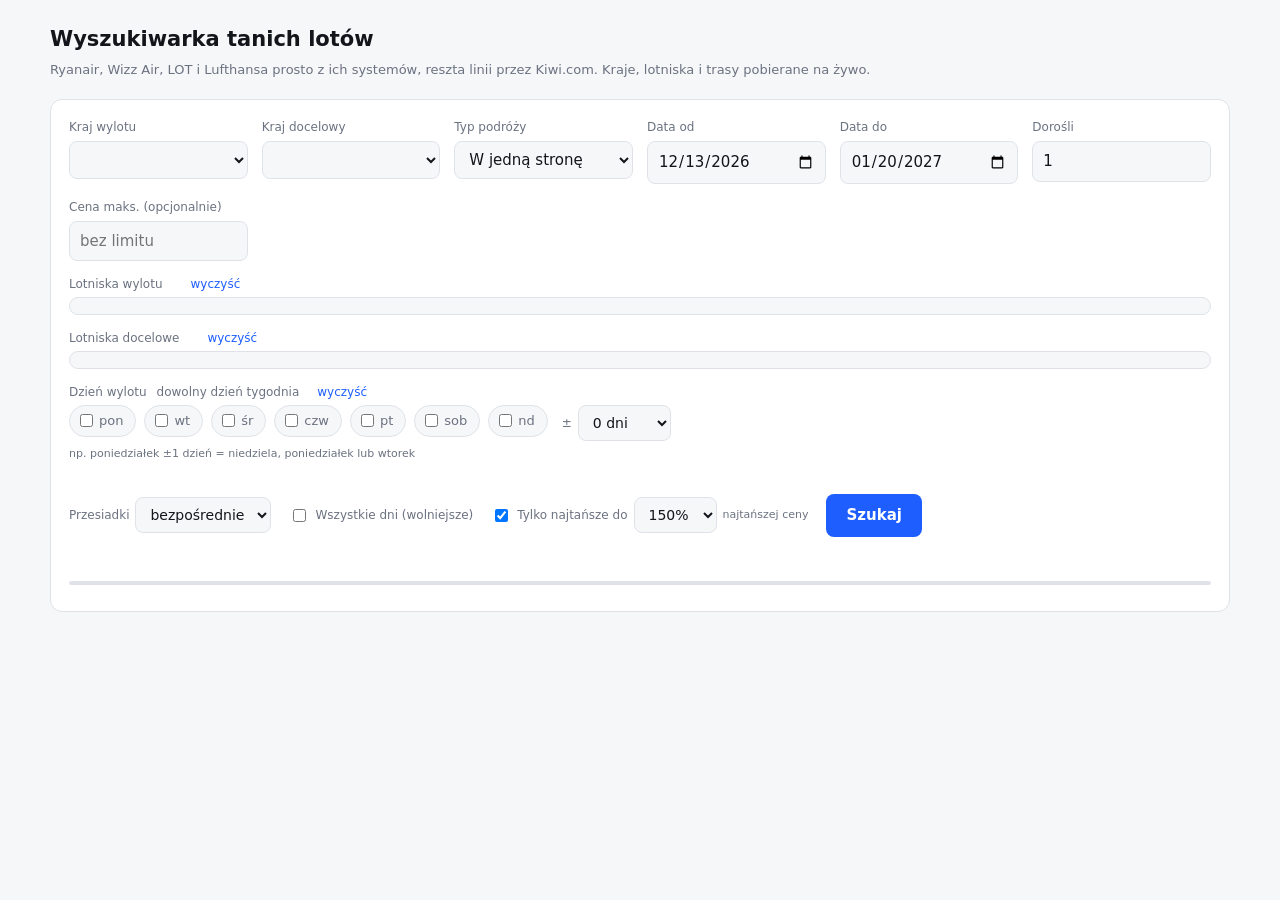
==== static/index.html @ 1afb2127 "Multi-airline fare scraper with live web UI Direct-scrapes Ryanair, Wizz Air, LOT, Lufthansa (patchr" ====
<!doctype html>
<html lang="pl">
<head>
<meta charset="utf-8">
<meta name="viewport" content="width=device-width, initial-scale=1">
<title>Wyszukiwarka tanich lotów — Ryanair, Wizz Air i inne linie</title>
<style>
  :root {
    --bg: #f6f7f9;
    --panel: #fff;
    --border: #dfe3e8;
    --text: #12151a;
    --muted: #6b7280;
    --accent: #1e5eff;
    --ryanair: #0a3d91;
    --wizzair: #c6007e;
    --ok: #067647;
    --warn: #b45309;
  }
  @media (prefers-color-scheme: dark) {
    :root {
      --bg: #0f1115; --panel: #171a21; --border: #2a2f3a;
      --text: #e8eaed; --muted: #9aa3af; --accent: #6f9bff;
      --ryanair: #6f9bff; --wizzair: #ff5fc0; --ok: #4ade80; --warn: #fbbf24;
    }
  }
  * { box-sizing: border-box; }
  [hidden] { display: none !important; }   /* .check sets display:flex */
  body {
    margin: 0; padding: 24px 16px 64px;
    font: 15px/1.5 ui-sans-serif, system-ui, -apple-system, "Segoe UI", sans-serif;
    background: var(--bg); color: var(--text);
  }
  .wrap { max-width: 1180px; margin: 0 auto; }
  h1 { font-size: 21px; margin: 0 0 4px; }
  .sub { color: var(--muted); font-size: 13px; margin-bottom: 20px; }
  .panel {
    background: var(--panel); border: 1px solid var(--border);
    border-radius: 12px; padding: 18px;
  }
  .grid {
    display: grid; gap: 14px;
    grid-template-columns: repeat(auto-fit, minmax(170px, 1fr));
  }
  label { display: block; font-size: 12px; color: var(--muted); margin-bottom: 5px; }
  select, input[type=date], input[type=number], input[type=text] {
    width: 100%; padding: 8px 10px; font: inherit; color: var(--text);
    background: var(--bg); border: 1px solid var(--border); border-radius: 8px;
  }
  select[multiple] { height: 132px; }
  .span-all { grid-column: 1 / -1; }
  body.oneway .ret { display: none; }
  .hint { font-size: 11px; color: var(--muted); margin-top: 4px; }
  .split { color: var(--muted); font-weight: 400; font-size: 12px; }
  .row { display: flex; flex-wrap: wrap; gap: 18px; align-items: center; margin-top: 16px; }
  .check { display: flex; align-items: center; gap: 6px; font-size: 14px; }
  button {
    padding: 10px 20px; font: inherit; font-weight: 600; cursor: pointer;
    background: var(--accent); color: #fff; border: 0; border-radius: 8px;
  }
  button:disabled { opacity: .55; cursor: default; }
  button.ghost {
    background: transparent; color: var(--text); border: 1px solid var(--border);
    font-weight: 500;
  }
  #status { margin-top: 16px; font-size: 13px; color: var(--muted); min-height: 20px; }
  .bar { height: 4px; background: var(--border); border-radius: 3px; overflow: hidden; margin-top: 8px; }
  .bar > i { display: block; height: 100%; width: 0; background: var(--accent); transition: width .2s; }
  .warns { margin-top: 8px; font-size: 12px; color: var(--warn); }
  .warns div { white-space: pre-wrap; word-break: break-word; }
  .results { margin-top: 22px; }
  .tools { display: flex; flex-wrap: wrap; gap: 12px; align-items: center; margin-bottom: 10px; }
  .tools input { max-width: 240px; }
  .scroll { overflow-x: auto; border: 1px solid var(--border); border-radius: 12px; }
  table { border-collapse: collapse; width: 100%; font-size: 14px; background: var(--panel); }
  th, td { padding: 8px 12px; text-align: left; border-bottom: 1px solid var(--border); vertical-align: top; }
  th { font-size: 12px; color: var(--muted); cursor: pointer; user-select: none; position: sticky; top: 0; background: var(--panel); white-space: nowrap; }
  /* price + actions pinned to the right edge so the fare is always on screen,
     however narrow the window is */
  th.pricecol, td.pricecol {
    position: sticky; right: 0; background: var(--panel); text-align: right;
    box-shadow: -8px 0 8px -8px rgba(0,0,0,.45);
  }
  th.pricecol { z-index: 2; }
  td.nowrapcell { white-space: nowrap; }
  .sub2 { font-size: 11.5px; color: var(--muted); margin-top: 2px;
          max-width: 26ch; overflow: hidden; text-overflow: ellipsis; white-space: nowrap; }
  .linklike { background: none; border: 0; color: var(--accent); font: inherit;
              font-size: 13px; padding: 0 0 0 8px; cursor: pointer; }
  /* the panel sits in a <tr> right under its flight. Two things keep the table's
     auto-layout from reacting to it: the cell spans every column, and the panel
     is width-contained so its min-content never widens a column. */
  .staysrow > td {
    padding: 0; background: var(--bg);
    border-left: 3px solid var(--accent);
  }
  .stays { padding: 16px 18px; contain: inline-size; }
  .frow.open > td { background: color-mix(in srgb, var(--accent) 7%, transparent); }
  .frow.open > td.pricecol { background: color-mix(in srgb, var(--accent) 7%, var(--panel)); }
  .stays-btn.active { color: var(--text); font-weight: 600; text-decoration: underline; }
  .stays h4 { margin: 0 0 12px; font-size: 14px; }
  .stays section { margin-bottom: 14px; }
  .stays .sectlabel { font-size: 11px; color: var(--muted); text-transform: uppercase;
                       letter-spacing: .04em; margin-bottom: 7px; }
  .stays .field-grid {
    display: grid; gap: 10px; margin-bottom: 14px;
    grid-template-columns: repeat(auto-fit, minmax(110px, 1fr));
  }
  .stays .field-grid > div { display: flex; flex-direction: column; }
  .stays .field-grid input, .stays .field-grid select { width: 100%; }
  .chiprow { display: flex; flex-wrap: wrap; gap: 8px; }
  .chip {
    display: inline-flex; align-items: center; gap: 6px;
    border: 1px solid var(--border); border-radius: 999px;
    padding: 5px 12px 5px 10px; font-size: 13px; cursor: pointer;
    background: var(--bg); user-select: none;
  }
  .chip input { margin: 0; width: auto; accent-color: var(--accent); }
  .chip:has(input:checked) {
    background: var(--accent); border-color: var(--accent); color: #fff;
  }
  .chip:has(input:checked) .srcs { color: rgba(255,255,255,.75); }

  /* airport pickers: a scrollable chip list beats <select multiple>, which
     needs ctrl/cmd-click to multi-select and shows no hint that it does */
  .airports {
    border: 1px solid var(--border); border-radius: 10px; background: var(--bg);
    padding: 8px; max-height: 148px; overflow-y: auto;
  }
  .airports .chip { font-size: 12.5px; padding: 4px 10px 4px 8px; }
  .airports .chip .code { font-weight: 700; }
  .airports .chip .nm { color: var(--muted); }
  .airports .chip:has(input:checked) .nm { color: rgba(255,255,255,.75); }
  .pickhead {
    display: flex; align-items: baseline; gap: 10px; flex-wrap: wrap;
    margin-bottom: 4px;
  }
  .pickhead .picksum { font-size: 12px; color: var(--muted); }
  .pickhead .linklike { font-size: 12px; }
  .stays .actionrow { display: flex; align-items: center; gap: 12px; margin-top: 14px; flex-wrap: wrap; }
  .stays .big { display: flex; gap: 10px; flex-wrap: wrap; margin-top: 14px; }
  .stays .big a { display: inline-block; padding: 8px 14px; border-radius: 8px;
                  background: var(--accent); color: #fff; text-decoration: none; font-weight: 600; }
  .stays .big a.alt { background: transparent; color: var(--text); border: 1px solid var(--border); }
  .places { display: grid; gap: 6px; grid-template-columns: repeat(auto-fill, minmax(280px, 1fr)); }
  .place { border: 1px solid var(--border); border-radius: 8px; padding: 8px 10px;
           font-size: 13px; background: var(--panel); }
  .place .meta { color: var(--muted); font-size: 11.5px; margin-top: 3px; }
  .place .ptop { display: flex; justify-content: space-between; align-items: baseline; gap: 8px; margin-bottom: 4px; }
  .pprice { font-weight: 700; font-variant-numeric: tabular-nums; }
  .tag.airbnb { color: #ff5a5f; }
  .tag.booking { color: #4a8cff; }
  .tag.google { color: #34a853; }
  .srcs { font-size: 9px; color: var(--muted); margin-left: 4px; letter-spacing: .5px; }
  th.sorted::after { content: " ↕"; }
  tbody tr:last-child td { border-bottom: 0; }
  .tag { font-size: 11px; font-weight: 700; letter-spacing: .04em; }
  .tag.ryanair { color: var(--ryanair); }
  .tag.wizzair { color: var(--wizzair); }
  .tag.lot { color: var(--warn); }
  .tag.kiwi { color: var(--ok); }
  .tag.lufthansa { color: #f0c14b; }
  .tag.chinaairlines { color: #d9376e; }
  .tag.easyjet { color: #ff6600; }
  .tag.combo { color: #a78bfa; }
  .price { font-variant-numeric: tabular-nums; font-weight: 600; }
  .best { color: var(--ok); }
  a { color: var(--accent); }
  .empty { padding: 26px; text-align: center; color: var(--muted); }
</style>
</head>
<body>
<div class="wrap">
  <h1>Wyszukiwarka tanich lotów</h1>
  <div class="sub">Ryanair, Wizz Air, LOT i Lufthansa prosto z ich systemów, reszta linii przez Kiwi.com. Kraje, lotniska i trasy pobierane na żywo.</div>

  <div class="panel">
    <div class="grid">
      <div>
        <label for="from">Kraj wylotu</label>
        <select id="from"></select>
      </div>
      <div>
        <label for="to">Kraj docelowy</label>
        <select id="to"></select>
      </div>
      <div>
        <label for="trip">Typ podróży</label>
        <select id="trip">
          <option value="oneway">W jedną stronę</option>
          <option value="return">Powrotny</option>
        </select>
      </div>
      <div class="tripOnly" hidden>
        <label for="nights">Pobyt (nocy)</label>
        <input type="number" id="nights" value="7" min="0" max="60">
      </div>
      <div class="tripOnly" hidden>
        <label for="nightsTol">Tolerancja ± (dni)</label>
        <input type="number" id="nightsTol" value="2" min="0" max="14">
        <div class="hint" id="nightsHint">szuka pobytów 5–9 nocy</div>
      </div>
      <div>
        <label for="dateFrom">Data od</label>
        <input type="date" id="dateFrom">
      </div>
      <div>
        <label for="dateTo">Data do</label>
        <input type="date" id="dateTo">
      </div>
      <div>
        <label for="adults">Dorośli</label>
        <input type="number" id="adults" value="1" min="1" max="9">
      </div>
      <div>
        <label for="maxPrice">Cena maks. (opcjonalnie)</label>
        <input type="number" id="maxPrice" min="0" step="10" placeholder="bez limitu">
      </div>
      <div class="span-all">
        <div class="pickhead">
          <label style="margin:0">Lotniska wylotu</label>
          <span class="picksum" id="originsSum"></span>
          <button type="button" class="linklike" data-clear="origins">wyczyść</button>
        </div>
        <div class="airports chiprow" id="origins"></div>
      </div>
      <div class="span-all">
        <div class="pickhead">
          <label style="margin:0">Lotniska docelowe</label>
          <span class="picksum" id="destsSum"></span>
          <button type="button" class="linklike" data-clear="dests">wyczyść</button>
        </div>
        <div class="airports chiprow" id="dests"></div>
      </div>
      <div class="span-all">
        <div class="pickhead">
          <label style="margin:0">Dzień wylotu</label>
          <span class="picksum" id="weekdaysSum"></span>
          <button type="button" class="linklike" data-clear="weekdays">wyczyść</button>
        </div>
        <div class="chiprow" id="weekdays">
          <label class="chip"><input type="checkbox" value="0"><span>pon</span></label>
          <label class="chip"><input type="checkbox" value="1"><span>wt</span></label>
          <label class="chip"><input type="checkbox" value="2"><span>śr</span></label>
          <label class="chip"><input type="checkbox" value="3"><span>czw</span></label>
          <label class="chip"><input type="checkbox" value="4"><span>pt</span></label>
          <label class="chip"><input type="checkbox" value="5"><span>sob</span></label>
          <label class="chip"><input type="checkbox" value="6"><span>nd</span></label>
          <span class="check" style="margin-left:6px">
            <label for="weekdayTol" style="margin:0">±</label>
            <select id="weekdayTol" style="width:auto">
              <option value="0">0 dni</option>
              <option value="1">1 dzień</option>
              <option value="2">2 dni</option>
            </select>
          </span>
        </div>
        <div class="hint">np. poniedziałek ±1 dzień = niedziela, poniedziałek lub wtorek</div>
      </div>
      <div class="span-all comboOnly" hidden>
        <div class="pickhead">
          <label style="margin:0">Powrót na lotnisko</label>
          <span class="picksum" id="returnDestsSum"></span>
          <button type="button" class="linklike" data-clear="returnDests">wyczyść</button>
        </div>
        <div class="airports chiprow" id="returnDests"></div>
        <div class="hint">np. wylot z GDN, powrót do POZ — dwa osobne bilety</div>
      </div>
    </div>

    <div class="row" id="carrierRow"></div>

    <div class="row tripOnly" hidden>
      <span class="check">
        <input type="checkbox" id="combos">
        <label for="combos" style="margin:0">Łącz 2 bilety w jedną podróż</label>
      </span>
      <span class="check comboOnly" hidden>
        <input type="checkbox" id="mixedCarriers" checked>
        <label for="mixedCarriers" style="margin:0">Różne linie tam i z powrotem</label>
      </span>
      <span class="check comboOnly" hidden>
        <input type="checkbox" id="openJaw">
        <label for="openJaw" style="margin:0">Powrót na inne lotnisko</label>
      </span>
    </div>

    <div class="row">
      <span class="check" id="stopsWrap">
        <label for="maxStops" style="margin:0">Przesiadki</label>
        <select id="maxStops" style="width:auto">
          <option value="0">bezpośrednie</option>
          <option value="1">max 1</option>
          <option value="2">max 2</option>
        </select>
      </span>
      <span class="check"><input type="checkbox" id="allDays"><label for="allDays" style="margin:0">Wszystkie dni (wolniejsze)</label></span>
      <span class="check">
        <input type="checkbox" id="cheapOnly" checked>
        <label for="cheapOnly" style="margin:0">Tylko najtańsze do</label>
        <select id="maxRatio" style="width:auto">
          <option value="1.25">125%</option>
          <option value="1.5" selected>150%</option>
          <option value="2">200%</option>
          <option value="3">300%</option>
        </select>
        <span class="hint" style="margin:0">najtańszej ceny</span>
      </span>
      <button id="go">Szukaj</button>
      <button id="stop" class="ghost" hidden>Przerwij</button>
    </div>

    <div id="status"></div>
    <div class="bar"><i id="barFill"></i></div>
    <div class="warns" id="warns"></div>
  </div>

  <div class="results" id="results" hidden>
    <div class="tools">
      <input type="text" id="filter" placeholder="Filtruj (np. BCN, KRK, 09-28)">
      <button class="ghost" id="csv">Pobierz CSV</button>
      <span id="count" class="sub" style="margin:0"></span>
    </div>
    <div class="scroll">
      <table>
        <thead><tr>
          <th data-k="airline">Linia</th>
          <th data-k="origin">Trasa</th>
          <th data-k="date">Wylot</th>
          <th data-k="date_back" class="ret">Powrót</th>
          <th data-k="nights" class="ret">Noce</th>
          <th data-k="price" class="pricecol">Cena</th>
          <th class="pricecol"></th>
        </tr></thead>
        <tbody id="tbody"></tbody>
      </table>
    </div>
  </div>
</div>

<script>
const $ = (id) => document.getElementById(id);
let ROWS = [], VIEW = [], SORT = { key: "price", dir: 1 }, ES = null, CARRIERS = [];
const STAYS_DEFAULTS = { radius: 30, adults: 2, bedrooms: 1, type: "any", nights: 7 };
let STAY_META = null;
const CARRIER_TAG = {
  ryanair: "RYANAIR", wizzair: "WIZZ", lot: "LOT", kiwi: "KIWI",
  lufthansa: "LUFTHANSA", chinaairlines: "CHINA AIR", easyjet: "EASYJET",
  combo: "2 BILETY",
};

async function loadCarriers() {
  CARRIERS = await (await fetch("/api/carriers")).json();
  $("carrierRow").innerHTML = CARRIERS.map(c => `
    <span class="check">
      <input type="checkbox" id="c_${c.key}" value="${c.key}" ${c.key === "kiwi" ? "" : "checked"}>
      <label for="c_${c.key}" style="margin:0">${c.label}</label>
    </span>`).join("");
}

function selectedCarriers() {
  return CARRIERS.map(c => c.key).filter(k => $("c_" + k)?.checked);
}

function iso(d) { return d.toISOString().slice(0, 10); }
function addDays(d, n) { const x = new Date(d); x.setDate(x.getDate() + n); return x; }

async function loadCountries() {
  const res = await fetch("/api/countries");
  const list = await res.json();
  for (const sel of [$("from"), $("to")]) {
    sel.innerHTML = list
      .map(c => `<option value="${c.code}">${c.name} (${c.code.toUpperCase()})</option>`)
      .join("");
  }
  // sensible defaults, still fully changeable
  if (list.some(c => c.code === "pl")) $("from").value = "pl";
  if (list.some(c => c.code === "es")) $("to").value = "es";
  loadOrigins();
  loadDests();
}

// ---- airport pickers -------------------------------------------------------
// Chips rather than <select multiple>: multi-select there needs ctrl/cmd-click
// and gives no sign that it does, so an unfamiliar visitor can only ever pick
// one airport (and silently replaces their pick every time they click).

const PICK_EMPTY = {
  origins: "wszystkie lotniska w kraju wylotu",
  dests: "cały kraj docelowy",
  returnDests: "to samo lotnisko co wylot",
  weekdays: "dowolny dzień tygodnia",
};
const DAY_NAMES = ["pon", "wt", "śr", "czw", "pt", "sob", "nd"];

function picked(id) {
  return [...$(id).querySelectorAll("input:checked")].map(i => i.value);
}

// same wrap-around rule the server applies, so the summary can't disagree
// with what the search actually accepts
function expandWeekdays(days, tol) {
  const out = new Set();
  for (const d of days.map(Number))
    for (let k = -tol; k <= tol; k++) out.add(((d + k) % 7 + 7) % 7);
  return [...out].sort((a, b) => a - b);
}

function syncPickSummary(id) {
  const sel = picked(id);
  if (id === "weekdays") {
    const tol = +$("weekdayTol").value || 0;
    $("weekdaysSum").textContent = sel.length
      ? `wylot w: ${expandWeekdays(sel, tol).map(d => DAY_NAMES[d]).join(", ")}`
      : PICK_EMPTY.weekdays;
    return;
  }
  $(id + "Sum").textContent = sel.length
    ? `wybrano: ${sel.join(", ")}`
    : PICK_EMPTY[id];
}

async function loadAirports(id, country) {
  const box = $(id);
  box.innerHTML = `<span class="picksum">ładowanie…</span>`;
  const res = await fetch("/api/airports?country=" + encodeURIComponent(country));
  const list = await res.json();
  box.innerHTML = list.map(a => `
    <label class="chip">
      <input type="checkbox" value="${a.code}">
      <span class="code">${a.code}</span><span class="nm">${esc(a.name)}</span>
    </label>`).join("") || `<span class="picksum">brak lotnisk</span>`;
  syncPickSummary(id);
}

const loadOrigins = () => loadAirports("origins", $("from").value);
const loadDests = () => loadAirports("dests", $("to").value);
// open-jaw returns land back in the origin country, so the airport list to
// pick from is the same one the outbound departs from
const loadReturnDests = () => loadAirports("returnDests", $("from").value);

document.addEventListener("change", (ev) => {
  const box = ev.target.closest(".airports, #weekdays");
  if (box) syncPickSummary(box.id);
  // the tolerance select lives inside #weekdays but changing it has to
  // re-expand the summary too
  if (ev.target.id === "weekdayTol") syncPickSummary("weekdays");
});
document.addEventListener("click", (ev) => {
  const btn = ev.target.closest("[data-clear]");
  if (!btn) return;
  const id = btn.dataset.clear;
  $(id).querySelectorAll("input:checked").forEach(i => { i.checked = false; });
  syncPickSummary(id);
});

function setStatus(text, pct) {
  $("status").textContent = text;
  if (pct !== undefined) $("barFill").style.width = Math.min(100, pct) + "%";
}

function render() {
  const q = $("filter").value.trim().toLowerCase();
  let rows = ROWS;
  if (q) {
    rows = rows.filter(r =>
      [r.carrier, r.airline, r.origin, r.origin_name, r.dest, r.dest_name,
       r.date, r.flight_number].join(" ").toLowerCase().includes(q));
  }
  rows = [...rows].sort((a, b) => {
    const x = a[SORT.key], y = b[SORT.key];
    if (typeof x === "number" && typeof y === "number") return (x - y) * SORT.dir;
    return String(x).localeCompare(String(y)) * SORT.dir;
  });

  VIEW = rows;
  const cheapest = rows.length ? Math.min(...rows.map(r => r.price)) : null;
  $("tbody").innerHTML = rows.map((r, i) => `
    <tr class="frow" data-i="${i}">
      <td>
        <span class="tag ${r.carrier}">${CARRIER_TAG[r.carrier] || r.carrier}</span>
        <div class="sub2">${r.airline || ""}${r.airline_back && r.airline_back !== r.airline ? " / " + r.airline_back : ""}</div>
      </td>
      <td>
        <b>${r.origin} → ${r.dest}${r.dest_back ? ` → ${r.dest_back}` : ""}</b>
        <div class="sub2">${[r.origin_name, r.dest_name, r.dest_back_name].filter(Boolean).join(" · ")}${
          r.stops ? ` · ${r.stops} przes.` : ""}${
          r.dest_back ? " · powrót na inne lotnisko" : ""}</div>
      </td>
      <td>${r.date}<div class="sub2">${[r.times, r.flight_number].filter(Boolean).join(" · ")}</div></td>
      <td class="ret">${r.date_back || ""}<div class="sub2">${
        [r.times_back, r.flight_number_back].filter(Boolean).join(" · ")}</div></td>
      <td class="ret">${r.nights ?? ""}</td>
      <td class="price pricecol ${r.price === cheapest ? "best" : ""}">${r.price.toFixed(2)} ${r.currency}${
        r.price_out != null && r.price_back != null
          ? `<div class="split">${r.price_out.toFixed(2)} + ${r.price_back.toFixed(2)}</div>` : ""}</td>
      <td class="pricecol nowrapcell">
        ${r.link_back
          ? `<a href="${r.link}" target="_blank" rel="noopener noreferrer">bilet tam ↗</a>
             <a href="${r.link_back}" target="_blank" rel="noopener noreferrer">bilet powrót ↗</a>`
          : `<a href="${r.link}" target="_blank" rel="noopener noreferrer">lot ↗</a>`}
        <button class="linklike stays-btn" data-i="${i}">noclegi</button>
      </td>
    </tr>`).join("") ||
    `<tr><td colspan="7" class="empty">Brak wyników dla tego filtra.</td></tr>`;

  $("count").textContent = `${rows.length} z ${ROWS.length} wyników`;
  document.querySelectorAll("th[data-k]").forEach(th =>
    th.classList.toggle("sorted", th.dataset.k === SORT.key));

  // row indices just got rebuilt (sort/filter/new results) - a panel open
  // against the old numbering would silently point at the wrong flight
  closeStaysPanel();
}

// ---- stays panel -----------------------------------------------------------

function addDaysISO(iso, n) {
  const d = new Date(iso + "T12:00:00");
  d.setDate(d.getDate() + n);
  return d.toISOString().slice(0, 10);
}

function staysForm(i, r) {
  const checkout = r.date_back || addDaysISO(r.date, STAYS_DEFAULTS.nights);
  return `
    <div class="stays" data-i="${i}">
      <h4>Noclegi w okolicy ${r.dest}${r.dest_name ? " · " + r.dest_name : ""}</h4>

      <div class="field-grid">
        <div><label>Zameldowanie</label><input type="date" class="s-in" value="${r.date}"></div>
        <div><label>Wymeldowanie</label><input type="date" class="s-out" value="${checkout}"></div>
        <div><label>Promień (km)</label><input type="number" class="s-radius" min="1" max="200" value="${STAYS_DEFAULTS.radius}"></div>
        <div><label>Dorośli</label><input type="number" class="s-adults" min="1" max="16" value="${STAYS_DEFAULTS.adults}"></div>
        <div><label>Sypialnie</label><input type="number" class="s-bedrooms" min="0" max="10" value="${STAYS_DEFAULTS.bedrooms}"></div>
        <div><label>Rodzaj</label>
          <select class="s-type">
            <option value="any">dowolny</option>
            <option value="apartment">apartament</option>
            <option value="hotel">hotel</option>
            <option value="hostel">hostel</option>
          </select>
        </div>
        <div><label>Cena/noc od</label><input type="number" class="s-minnight" min="0" step="50" placeholder="brak"></div>
        <div><label>Cena/noc do</label><input type="number" class="s-maxnight" min="0" step="50" placeholder="brak"></div>
      </div>

      <section>
        <div class="sectlabel">Źródła</div>
        <div class="chiprow s-sources"></div>
      </section>

      <section>
        <div class="sectlabel">Filtry</div>
        <div class="chiprow s-filters"></div>
      </section>

      <div class="actionrow">
        <button class="s-go">Szukaj noclegów</button>
        <span class="sub s-support"></span>
      </div>
      <div class="s-out-area"><span class="sub">Ustaw filtry i kliknij „Szukaj noclegów”.</span></div>
    </div>`;
}

const SOURCE_LABEL = { airbnb: "Airbnb", booking: "Booking", google: "Google" };

// Names/addresses/blurbs come straight from scraped third-party pages and can
// contain stray "<" from markup the scraper's regex stripper didn't fully
// clean (seen from Booking: `<h4 role="link" tab<="" div="">`). Inserted raw
// via innerHTML that opens a real, unclosed element that swallows every card
// after it as its children - the whole stays list collapses into one nested
// blob. Every scraped string goes through this before it touches innerHTML.
function esc(s) {
  return String(s ?? "").replace(/[&<>"']/g, c => ({
    "&": "&amp;", "<": "&lt;", ">": "&gt;", '"': "&quot;", "'": "&#39;",
  }[c]));
}

async function loadStayFilters() {
  if (STAY_META) return STAY_META;
  STAY_META = await (await fetch("/api/stay-filters")).json();
  return STAY_META;
}

function fillStayControls(box) {
  box.querySelector(".s-sources").innerHTML = STAY_META.sources.map(s => `
    <label class="chip"><input type="checkbox" class="s-src" value="${s}" checked>${SOURCE_LABEL[s] || s}</label>`).join("");
  box.querySelector(".s-filters").innerHTML = STAY_META.filters.map(f => `
    <label class="chip" title="obsługują: ${f.sources.map(s => SOURCE_LABEL[s]).join(", ") || "brak"}">
      <input type="checkbox" class="s-flt" value="${f.key}">${f.label}<span class="srcs">${
        f.sources.map(s => SOURCE_LABEL[s][0]).join("")}</span></label>`).join("");
  const sync = () => {
    const picked = [...box.querySelectorAll(".s-flt:checked")].map(i => i.value);
    const usable = STAY_META.sources.filter(s =>
      picked.every(k => (STAY_META.filters.find(f => f.key === k) || {}).sources.includes(s)));
    box.querySelector(".s-support").textContent = picked.length
      ? `Wybrane filtry obsługują: ${usable.map(s => SOURCE_LABEL[s]).join(", ") || "żadne źródło"}`
      : "Bez filtrów przeszukane zostaną wszystkie zaznaczone źródła.";
  };
  box.querySelectorAll(".s-flt").forEach(i => i.addEventListener("change", sync));
  sync();
}

async function runStays(box, dest) {
  const val = (c) => box.querySelector(c).value;
  const area = box.querySelector(".s-out-area");
  const sources = [...box.querySelectorAll(".s-src:checked")].map(i => i.value);
  const filters = [...box.querySelectorAll(".s-flt:checked")].map(i => i.value);
  if (!sources.length) { area.innerHTML = `<span class="warns">Zaznacz co najmniej jedno źródło.</span>`; return; }
  area.innerHTML = `<span class="sub">Szukam noclegów (${sources.join(" + ")})… Booking i Google uruchamiają przeglądarkę, pierwsze wyszukanie trwa dłużej.</span>`;

  const p = new URLSearchParams({
    dest, checkin: val(".s-in"), checkout: val(".s-out"),
    radius_km: val(".s-radius"), adults: val(".s-adults"),
    bedrooms: val(".s-bedrooms"), type: val(".s-type"),
    sources: sources.join(","), filters: filters.join(","),
  });
  if (val(".s-minnight")) p.set("min_night", val(".s-minnight"));
  if (val(".s-maxnight")) p.set("max_night", val(".s-maxnight"));

  let d;
  try {
    const res = await fetch("/api/stays?" + p.toString());
    d = await res.json();
    if (d.error) throw new Error(d.error);
  } catch (e) {
    area.innerHTML = `<span class="warns">Nie udało się pobrać: ${esc(e.message)}</span>`;
    return;
  }

  const nights = d.nights;
  const cheapest = d.listings.reduce(
    (m, s) => (s.price_total && (m === null || s.price_total < m) ? s.price_total : m), null);

  const cards = d.listings.map(s => {
    const total = s.price_total
      ? `${Math.round(s.price_total).toLocaleString("pl-PL")} ${s.currency}`
      : (s.price_label || "—");
    const perNight = s.price_per_night
      ? `${Math.round(s.price_per_night).toLocaleString("pl-PL")} ${s.currency}/noc` : "";
    const km = s.distance_km != null ? `${s.distance_km} km od lotniska`
      : (s.distance_center_km != null ? `~${s.distance_center_km} km od centrum` : "");
    const safeLink = /^https:\/\//.test(s.link || "") ? s.link : "#";
    return `
      <div class="place">
        <div class="ptop">
          <span class="tag ${s.source}">${(SOURCE_LABEL[s.source] || s.source).toUpperCase()}</span>
          <span class="pprice ${s.price_total === cheapest ? "best" : ""}">${esc(total)}</span>
        </div>
        <a href="${esc(safeLink)}" target="_blank" rel="noopener noreferrer">${esc(s.name) || "(bez nazwy)"}</a>
        <div class="meta">${esc([perNight, s.rating ? "★ " + s.rating : "", km,
          s.provider ? "przez " + s.provider : "", s.kind].filter(Boolean).join(" · "))}</div>
      </div>`;
  }).join("");

  const errs = esc(Object.entries(d.errors || {})
    .map(([k, v]) => `${SOURCE_LABEL[k] || k}: ${v}`).join(" · "));
  const skipped = esc(Object.entries(d.sources_skipped || {})
    .map(([k, why]) => `${SOURCE_LABEL[k] || k} pominięty (brak filtru: ${why.join(", ")})`)
    .join(" · "));
  area.innerHTML = `
    <div class="sub">${d.listings.length} ofert na ${nights} nocy w promieniu ${d.radius_km} km od ${esc(d.airport.code)}
      · źródła: ${esc(d.sources_used.map(s => SOURCE_LABEL[s]).join(", ")) || "brak"}${
      skipped ? ` · ${skipped}` : ""}${errs ? ` · <span class="warns">${errs}</span>` : ""}</div>
    <div class="places" style="margin:8px 0 12px">${cards || "<span class='sub'>Brak ofert dla tych filtrów.</span>"}</div>
    <div class="big">
      <a href="${esc(d.links.booking)}" target="_blank" rel="noopener noreferrer">Wszystkie na Booking.com ↗</a>
      <a class="alt" href="${esc(d.links.airbnb)}" target="_blank" rel="noopener noreferrer">Wszystkie na Airbnb ↗</a>
      <a class="alt" href="${esc(d.links.google)}" target="_blank" rel="noopener noreferrer">Google Hotels ↗</a>
    </div>`;
}

let renderTimer = null;
function scheduleRender() {
  if (renderTimer) return;             // coalesce bursts of streamed rows
  renderTimer = setTimeout(() => { renderTimer = null; render(); }, 300);
}

function toCSV() {
  const cols = ["carrier", "airline", "airline_back", "stops", "origin",
                "origin_name", "dest", "dest_name", "dest_back",
                "dest_back_name", "date", "times",
                "flight_number", "date_back", "times_back",
                "flight_number_back", "nights", "price_out", "price_back",
                "price", "currency", "link", "link_back"];
  const esc = (v) => `"${String(v ?? "").replace(/"/g, '""')}"`;
  const body = ROWS.map(r => cols.map(c => esc(r[c])).join(",")).join("\n");
  const blob = new Blob([cols.join(",") + "\n" + body], { type: "text/csv;charset=utf-8" });
  const a = document.createElement("a");
  a.href = URL.createObjectURL(blob);
  a.download = `loty_${$("from").value}_${$("to").value}_${$("dateFrom").value}.csv`;
  a.click();
  URL.revokeObjectURL(a.href);
}

function stopSearch() {
  if (ES) { ES.close(); ES = null; }
  $("go").disabled = false;
  $("stop").hidden = true;
}

function search() {
  const carriers = selectedCarriers();
  if (!carriers.length) { setStatus("Zaznacz co najmniej jedno źródło.", 0); return; }
  if ($("dateTo").value < $("dateFrom").value) { setStatus("Data „do” jest przed datą „od”.", 0); return; }

  const origins = picked("origins");
  const isReturn = $("trip").value === "return";
  const p = new URLSearchParams({
    from: $("from").value,
    to: $("to").value,
    date_from: $("dateFrom").value,
    date_to: $("dateTo").value,
    adults: $("adults").value || "1",
    carriers: carriers.join(","),
    mode: $("allDays").checked ? "calendar" : "cheapest",
    trip: $("trip").value,
    nights: $("nights").value || "7",
    nights_tol: $("nightsTol").value || "0",
    max_stops: $("maxStops").value || "0",
  });
  document.body.classList.toggle("oneway", !isReturn);
  if (origins.length) p.set("origins", origins.join(","));
  const dests = picked("dests");
  if (dests.length) p.set("dests", dests.join(","));
  if ($("maxPrice").value) p.set("max_price", $("maxPrice").value);
  if ($("cheapOnly").checked) p.set("max_ratio", $("maxRatio").value);
  const wd = picked("weekdays");
  if (wd.length) {
    p.set("weekdays", wd.join(","));
    p.set("weekday_tol", $("weekdayTol").value || "0");
  }
  if (isReturn && $("combos").checked) {
    p.set("combos", "1");
    if ($("mixedCarriers").checked) p.set("mixed_carriers", "1");
    if ($("openJaw").checked) {
      p.set("open_jaw", "1");
      const rd = picked("returnDests");
      if (rd.length) p.set("return_dests", rd.join(","));
    }
  }

  ROWS = [];
  $("results").hidden = true;
  $("warns").innerHTML = "";
  $("go").disabled = true;
  $("stop").hidden = false;
  setStatus("Pobieram trasy…", 2);

  ES = new EventSource("/api/search?" + p.toString());
  const started = Date.now();
  ES.addEventListener("progress", e => {
    const d = JSON.parse(e.data);
    const pct = d.total ? (d.done / d.total) * 100 : 2;
    const secs = Math.round((Date.now() - started) / 1000);
    setStatus(`Zapytania: ${d.done}/${d.total} · ${ROWS.length} połączeń · ${secs}s`, pct);
  });
  ES.addEventListener("warn", e => {
    const d = JSON.parse(e.data);
    const div = document.createElement("div");
    div.textContent = `${d.carrier}: ${d.message}`;
    $("warns").appendChild(div);
  });
  ES.addEventListener("rows", e => {
    ROWS = ROWS.concat(JSON.parse(e.data).rows);
    $("results").hidden = false;
    scheduleRender();
  });
  ES.addEventListener("results", e => {
    // final authoritative set: deduplicated and sorted server-side
    ROWS = JSON.parse(e.data).rows;
    $("results").hidden = false;
    render();
  });
  ES.addEventListener("done", e => {
    const d = JSON.parse(e.data);
    const over = d.dropped_over_ratio
      ? ` (${d.dropped_over_ratio} droższych odrzucono)` : "";
    setStatus(d.count
      ? `Gotowe — ${d.count} połączeń.${over}`
      : `Gotowe — brak połączeń dla tych kryteriów.${over}`, 100);
    stopSearch();
  });
  ES.addEventListener("error", e => {
    if (e.data) { try { setStatus("Błąd: " + JSON.parse(e.data).message, 100); } catch {} }
    else if (ES && ES.readyState === EventSource.CLOSED) setStatus("Połączenie przerwane.", 100);
    stopSearch();
  });
}

function syncTripFields() {
  const isReturn = $("trip").value === "return";
  document.querySelectorAll(".tripOnly").forEach(el => el.hidden = !isReturn);
  const combosOn = isReturn && $("combos").checked;
  document.querySelectorAll(".comboOnly").forEach(el => el.hidden = !combosOn);
  // the return-airport list only matters once open-jaw is actually on
  const openJawOn = combosOn && $("openJaw").checked;
  $("returnDests").closest(".comboOnly").hidden = !openJawOn;
  if (openJawOn && !$("returnDests").children.length) loadReturnDests();
  const n = +$("nights").value || 0, t = +$("nightsTol").value || 0;
  $("nightsHint").textContent = t
    ? `szuka pobytów ${Math.max(0, n - t)}–${n + t} nocy`
    : `szuka pobytów dokładnie ${n} nocy`;
  $("allDays").parentElement.hidden = isReturn;   // return search is per-day already
}

$("trip").addEventListener("change", syncTripFields);
$("nights").addEventListener("input", syncTripFields);
$("nightsTol").addEventListener("input", syncTripFields);
$("combos").addEventListener("change", syncTripFields);
$("openJaw").addEventListener("change", syncTripFields);
$("from").addEventListener("change", () => { loadOrigins(); loadReturnDests(); });
$("to").addEventListener("change", loadDests);
$("go").addEventListener("click", search);
$("stop").addEventListener("click", () => { stopSearch(); setStatus("Przerwano.", 0); });
$("filter").addEventListener("input", render);
function closeStaysPanel() {
  document.querySelectorAll("#tbody .staysrow").forEach(tr => tr.remove());
  document.querySelectorAll(".frow.open").forEach(tr => tr.classList.remove("open"));
  document.querySelectorAll(".stays-btn.active").forEach(b => b.classList.remove("active"));
}

$("tbody").addEventListener("click", (ev) => {
  const btn = ev.target.closest(".stays-btn");
  if (!btn) return;
  const wasActive = btn.classList.contains("active");
  closeStaysPanel();          // only one panel open at a time
  if (wasActive) return;      // clicking the open row's own button just closes it

  const flightRow = btn.closest("tr");
  const r = VIEW[btn.dataset.i];
  if (!flightRow || !r) return;

  const tr = document.createElement("tr");
  tr.className = "staysrow";
  // every column, so the cell never participates in per-column width sizing
  tr.innerHTML = `<td colspan="${flightRow.cells.length}">${staysForm(btn.dataset.i, r)}</td>`;
  flightRow.after(tr);

  btn.classList.add("active");
  flightRow.classList.add("open");

  const box = tr.querySelector(".stays");
  loadStayFilters().then(() => fillStayControls(box));
  box.querySelector(".s-go").addEventListener("click", () => runStays(box, r.dest));
  tr.scrollIntoView({ behavior: "smooth", block: "nearest" });
});
$("csv").addEventListener("click", toCSV);
document.querySelectorAll("th[data-k]").forEach(th => th.addEventListener("click", () => {
  const k = th.dataset.k;
  SORT = { key: k, dir: SORT.key === k ? -SORT.dir : 1 };
  render();
}));

const today = new Date();
$("dateFrom").value = iso(addDays(today, 7));
$("dateTo").value = iso(addDays(today, 45));
document.body.classList.add("oneway");
syncTripFields();
syncPickSummary("weekdays");
loadCarriers().then(loadCountries);
</script>
</body>
</html>
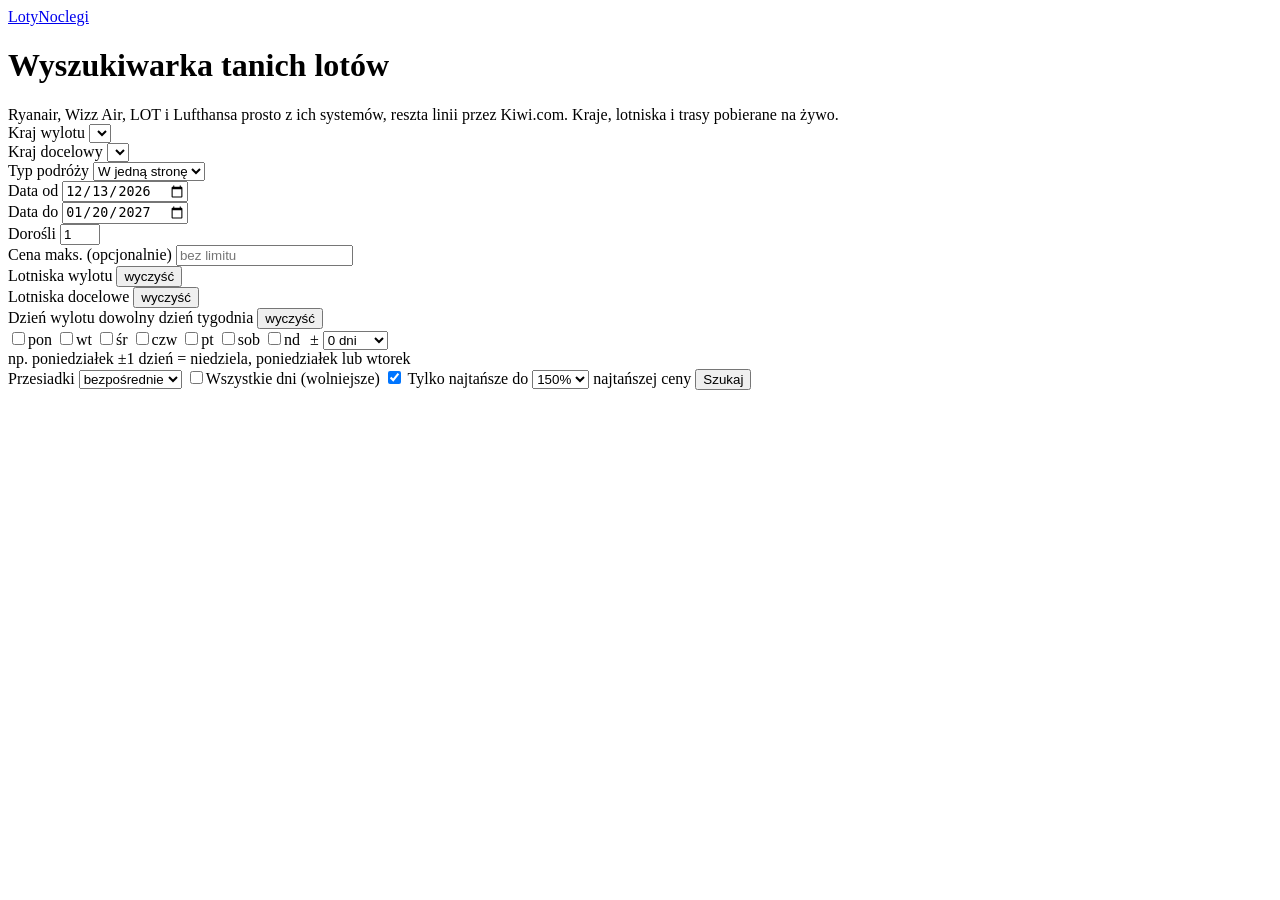
==== commit 2db2f570: "Add standalone accommodation search at /noclegi Stays could only be reached through a flight row, so" ====
--- a/static/index.html
+++ b/static/index.html
@@ -4,173 +4,11 @@
 <meta charset="utf-8">
 <meta name="viewport" content="width=device-width, initial-scale=1">
 <title>Wyszukiwarka tanich lotów — Ryanair, Wizz Air i inne linie</title>
-<style>
-  :root {
-    --bg: #f6f7f9;
-    --panel: #fff;
-    --border: #dfe3e8;
-    --text: #12151a;
-    --muted: #6b7280;
-    --accent: #1e5eff;
-    --ryanair: #0a3d91;
-    --wizzair: #c6007e;
-    --ok: #067647;
-    --warn: #b45309;
-  }
-  @media (prefers-color-scheme: dark) {
-    :root {
-      --bg: #0f1115; --panel: #171a21; --border: #2a2f3a;
-      --text: #e8eaed; --muted: #9aa3af; --accent: #6f9bff;
-      --ryanair: #6f9bff; --wizzair: #ff5fc0; --ok: #4ade80; --warn: #fbbf24;
-    }
-  }
-  * { box-sizing: border-box; }
-  [hidden] { display: none !important; }   /* .check sets display:flex */
-  body {
-    margin: 0; padding: 24px 16px 64px;
-    font: 15px/1.5 ui-sans-serif, system-ui, -apple-system, "Segoe UI", sans-serif;
-    background: var(--bg); color: var(--text);
-  }
-  .wrap { max-width: 1180px; margin: 0 auto; }
-  h1 { font-size: 21px; margin: 0 0 4px; }
-  .sub { color: var(--muted); font-size: 13px; margin-bottom: 20px; }
-  .panel {
-    background: var(--panel); border: 1px solid var(--border);
-    border-radius: 12px; padding: 18px;
-  }
-  .grid {
-    display: grid; gap: 14px;
-    grid-template-columns: repeat(auto-fit, minmax(170px, 1fr));
-  }
-  label { display: block; font-size: 12px; color: var(--muted); margin-bottom: 5px; }
-  select, input[type=date], input[type=number], input[type=text] {
-    width: 100%; padding: 8px 10px; font: inherit; color: var(--text);
-    background: var(--bg); border: 1px solid var(--border); border-radius: 8px;
-  }
-  select[multiple] { height: 132px; }
-  .span-all { grid-column: 1 / -1; }
-  body.oneway .ret { display: none; }
-  .hint { font-size: 11px; color: var(--muted); margin-top: 4px; }
-  .split { color: var(--muted); font-weight: 400; font-size: 12px; }
-  .row { display: flex; flex-wrap: wrap; gap: 18px; align-items: center; margin-top: 16px; }
-  .check { display: flex; align-items: center; gap: 6px; font-size: 14px; }
-  button {
-    padding: 10px 20px; font: inherit; font-weight: 600; cursor: pointer;
-    background: var(--accent); color: #fff; border: 0; border-radius: 8px;
-  }
-  button:disabled { opacity: .55; cursor: default; }
-  button.ghost {
-    background: transparent; color: var(--text); border: 1px solid var(--border);
-    font-weight: 500;
-  }
-  #status { margin-top: 16px; font-size: 13px; color: var(--muted); min-height: 20px; }
-  .bar { height: 4px; background: var(--border); border-radius: 3px; overflow: hidden; margin-top: 8px; }
-  .bar > i { display: block; height: 100%; width: 0; background: var(--accent); transition: width .2s; }
-  .warns { margin-top: 8px; font-size: 12px; color: var(--warn); }
-  .warns div { white-space: pre-wrap; word-break: break-word; }
-  .results { margin-top: 22px; }
-  .tools { display: flex; flex-wrap: wrap; gap: 12px; align-items: center; margin-bottom: 10px; }
-  .tools input { max-width: 240px; }
-  .scroll { overflow-x: auto; border: 1px solid var(--border); border-radius: 12px; }
-  table { border-collapse: collapse; width: 100%; font-size: 14px; background: var(--panel); }
-  th, td { padding: 8px 12px; text-align: left; border-bottom: 1px solid var(--border); vertical-align: top; }
-  th { font-size: 12px; color: var(--muted); cursor: pointer; user-select: none; position: sticky; top: 0; background: var(--panel); white-space: nowrap; }
-  /* price + actions pinned to the right edge so the fare is always on screen,
-     however narrow the window is */
-  th.pricecol, td.pricecol {
-    position: sticky; right: 0; background: var(--panel); text-align: right;
-    box-shadow: -8px 0 8px -8px rgba(0,0,0,.45);
-  }
-  th.pricecol { z-index: 2; }
-  td.nowrapcell { white-space: nowrap; }
-  .sub2 { font-size: 11.5px; color: var(--muted); margin-top: 2px;
-          max-width: 26ch; overflow: hidden; text-overflow: ellipsis; white-space: nowrap; }
-  .linklike { background: none; border: 0; color: var(--accent); font: inherit;
-              font-size: 13px; padding: 0 0 0 8px; cursor: pointer; }
-  /* the panel sits in a <tr> right under its flight. Two things keep the table's
-     auto-layout from reacting to it: the cell spans every column, and the panel
-     is width-contained so its min-content never widens a column. */
-  .staysrow > td {
-    padding: 0; background: var(--bg);
-    border-left: 3px solid var(--accent);
-  }
-  .stays { padding: 16px 18px; contain: inline-size; }
-  .frow.open > td { background: color-mix(in srgb, var(--accent) 7%, transparent); }
-  .frow.open > td.pricecol { background: color-mix(in srgb, var(--accent) 7%, var(--panel)); }
-  .stays-btn.active { color: var(--text); font-weight: 600; text-decoration: underline; }
-  .stays h4 { margin: 0 0 12px; font-size: 14px; }
-  .stays section { margin-bottom: 14px; }
-  .stays .sectlabel { font-size: 11px; color: var(--muted); text-transform: uppercase;
-                       letter-spacing: .04em; margin-bottom: 7px; }
-  .stays .field-grid {
-    display: grid; gap: 10px; margin-bottom: 14px;
-    grid-template-columns: repeat(auto-fit, minmax(110px, 1fr));
-  }
-  .stays .field-grid > div { display: flex; flex-direction: column; }
-  .stays .field-grid input, .stays .field-grid select { width: 100%; }
-  .chiprow { display: flex; flex-wrap: wrap; gap: 8px; }
-  .chip {
-    display: inline-flex; align-items: center; gap: 6px;
-    border: 1px solid var(--border); border-radius: 999px;
-    padding: 5px 12px 5px 10px; font-size: 13px; cursor: pointer;
-    background: var(--bg); user-select: none;
-  }
-  .chip input { margin: 0; width: auto; accent-color: var(--accent); }
-  .chip:has(input:checked) {
-    background: var(--accent); border-color: var(--accent); color: #fff;
-  }
-  .chip:has(input:checked) .srcs { color: rgba(255,255,255,.75); }
-
-  /* airport pickers: a scrollable chip list beats <select multiple>, which
-     needs ctrl/cmd-click to multi-select and shows no hint that it does */
-  .airports {
-    border: 1px solid var(--border); border-radius: 10px; background: var(--bg);
-    padding: 8px; max-height: 148px; overflow-y: auto;
-  }
-  .airports .chip { font-size: 12.5px; padding: 4px 10px 4px 8px; }
-  .airports .chip .code { font-weight: 700; }
-  .airports .chip .nm { color: var(--muted); }
-  .airports .chip:has(input:checked) .nm { color: rgba(255,255,255,.75); }
-  .pickhead {
-    display: flex; align-items: baseline; gap: 10px; flex-wrap: wrap;
-    margin-bottom: 4px;
-  }
-  .pickhead .picksum { font-size: 12px; color: var(--muted); }
-  .pickhead .linklike { font-size: 12px; }
-  .stays .actionrow { display: flex; align-items: center; gap: 12px; margin-top: 14px; flex-wrap: wrap; }
-  .stays .big { display: flex; gap: 10px; flex-wrap: wrap; margin-top: 14px; }
-  .stays .big a { display: inline-block; padding: 8px 14px; border-radius: 8px;
-                  background: var(--accent); color: #fff; text-decoration: none; font-weight: 600; }
-  .stays .big a.alt { background: transparent; color: var(--text); border: 1px solid var(--border); }
-  .places { display: grid; gap: 6px; grid-template-columns: repeat(auto-fill, minmax(280px, 1fr)); }
-  .place { border: 1px solid var(--border); border-radius: 8px; padding: 8px 10px;
-           font-size: 13px; background: var(--panel); }
-  .place .meta { color: var(--muted); font-size: 11.5px; margin-top: 3px; }
-  .place .ptop { display: flex; justify-content: space-between; align-items: baseline; gap: 8px; margin-bottom: 4px; }
-  .pprice { font-weight: 700; font-variant-numeric: tabular-nums; }
-  .tag.airbnb { color: #ff5a5f; }
-  .tag.booking { color: #4a8cff; }
-  .tag.google { color: #34a853; }
-  .srcs { font-size: 9px; color: var(--muted); margin-left: 4px; letter-spacing: .5px; }
-  th.sorted::after { content: " ↕"; }
-  tbody tr:last-child td { border-bottom: 0; }
-  .tag { font-size: 11px; font-weight: 700; letter-spacing: .04em; }
-  .tag.ryanair { color: var(--ryanair); }
-  .tag.wizzair { color: var(--wizzair); }
-  .tag.lot { color: var(--warn); }
-  .tag.kiwi { color: var(--ok); }
-  .tag.lufthansa { color: #f0c14b; }
-  .tag.chinaairlines { color: #d9376e; }
-  .tag.easyjet { color: #ff6600; }
-  .tag.combo { color: #a78bfa; }
-  .price { font-variant-numeric: tabular-nums; font-weight: 600; }
-  .best { color: var(--ok); }
-  a { color: var(--accent); }
-  .empty { padding: 26px; text-align: center; color: var(--muted); }
-</style>
+<link rel="stylesheet" href="/app.css">
 </head>
 <body>
 <div class="wrap">
+  <nav class="nav"><a href="/" class="on">Loty</a><a href="/noclegi">Noclegi</a></nav>
   <h1>Wyszukiwarka tanich lotów</h1>
   <div class="sub">Ryanair, Wizz Air, LOT i Lufthansa prosto z ich systemów, reszta linii przez Kiwi.com. Kraje, lotniska i trasy pobierane na żywo.</div>
 
@@ -563,7 +401,7 @@
     </div>`;
 }
 
-const SOURCE_LABEL = { airbnb: "Airbnb", booking: "Booking", google: "Google" };
+const SOURCE_LABEL = { airbnb: "Airbnb", booking: "Booking" };
 
 // Names/addresses/blurbs come straight from scraped third-party pages and can
 // contain stray "<" from markup the scraper's regex stripper didn't fully
@@ -608,7 +446,7 @@
   const sources = [...box.querySelectorAll(".s-src:checked")].map(i => i.value);
   const filters = [...box.querySelectorAll(".s-flt:checked")].map(i => i.value);
   if (!sources.length) { area.innerHTML = `<span class="warns">Zaznacz co najmniej jedno źródło.</span>`; return; }
-  area.innerHTML = `<span class="sub">Szukam noclegów (${sources.join(" + ")})… Booking i Google uruchamiają przeglądarkę, pierwsze wyszukanie trwa dłużej.</span>`;
+  area.innerHTML = `<span class="sub">Szukam noclegów w obu serwisach naraz (${sources.join(" + ")})… Booking uruchamia przeglądarkę, więc pierwsze wyszukanie trwa dłużej.</span>`;
 
   const p = new URLSearchParams({
     dest, checkin: val(".s-in"), checkout: val(".s-out"),
@@ -667,7 +505,6 @@
     <div class="big">
       <a href="${esc(d.links.booking)}" target="_blank" rel="noopener noreferrer">Wszystkie na Booking.com ↗</a>
       <a class="alt" href="${esc(d.links.airbnb)}" target="_blank" rel="noopener noreferrer">Wszystkie na Airbnb ↗</a>
-      <a class="alt" href="${esc(d.links.google)}" target="_blank" rel="noopener noreferrer">Google Hotels ↗</a>
     </div>`;
 }
 
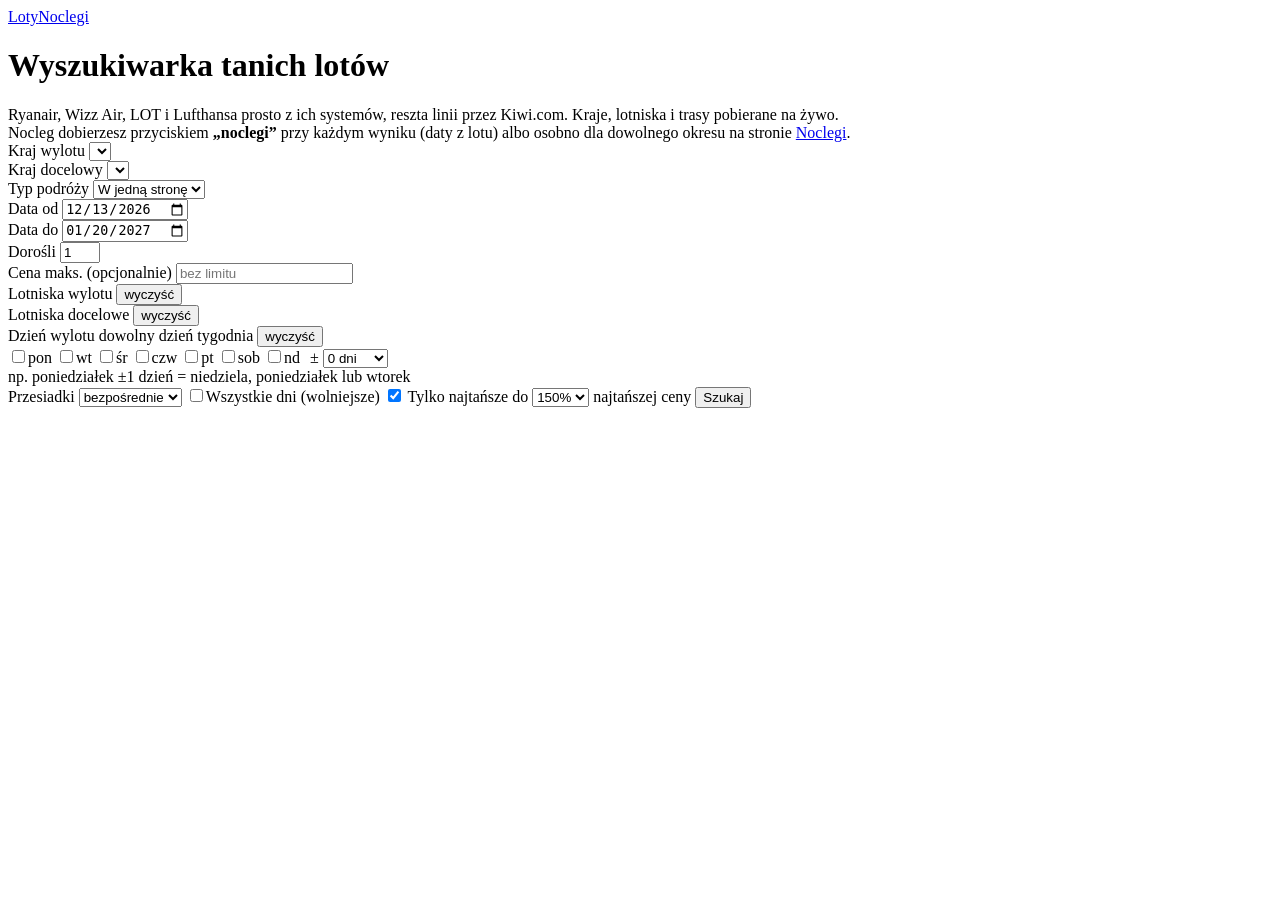
==== commit fd395cf3: "Fetch Booking price bands concurrently; surface standalone stays search The four Booking price bands" ====
--- a/static/index.html
+++ b/static/index.html
@@ -10,7 +10,8 @@
 <div class="wrap">
   <nav class="nav"><a href="/" class="on">Loty</a><a href="/noclegi">Noclegi</a></nav>
   <h1>Wyszukiwarka tanich lotów</h1>
-  <div class="sub">Ryanair, Wizz Air, LOT i Lufthansa prosto z ich systemów, reszta linii przez Kiwi.com. Kraje, lotniska i trasy pobierane na żywo.</div>
+  <div class="sub">Ryanair, Wizz Air, LOT i Lufthansa prosto z ich systemów, reszta linii przez Kiwi.com. Kraje, lotniska i trasy pobierane na żywo.<br>
+    Nocleg dobierzesz przyciskiem <b>„noclegi”</b> przy każdym wyniku (daty z lotu) albo osobno dla dowolnego okresu na stronie <a href="/noclegi">Noclegi</a>.</div>
 
   <div class="panel">
     <div class="grid">
